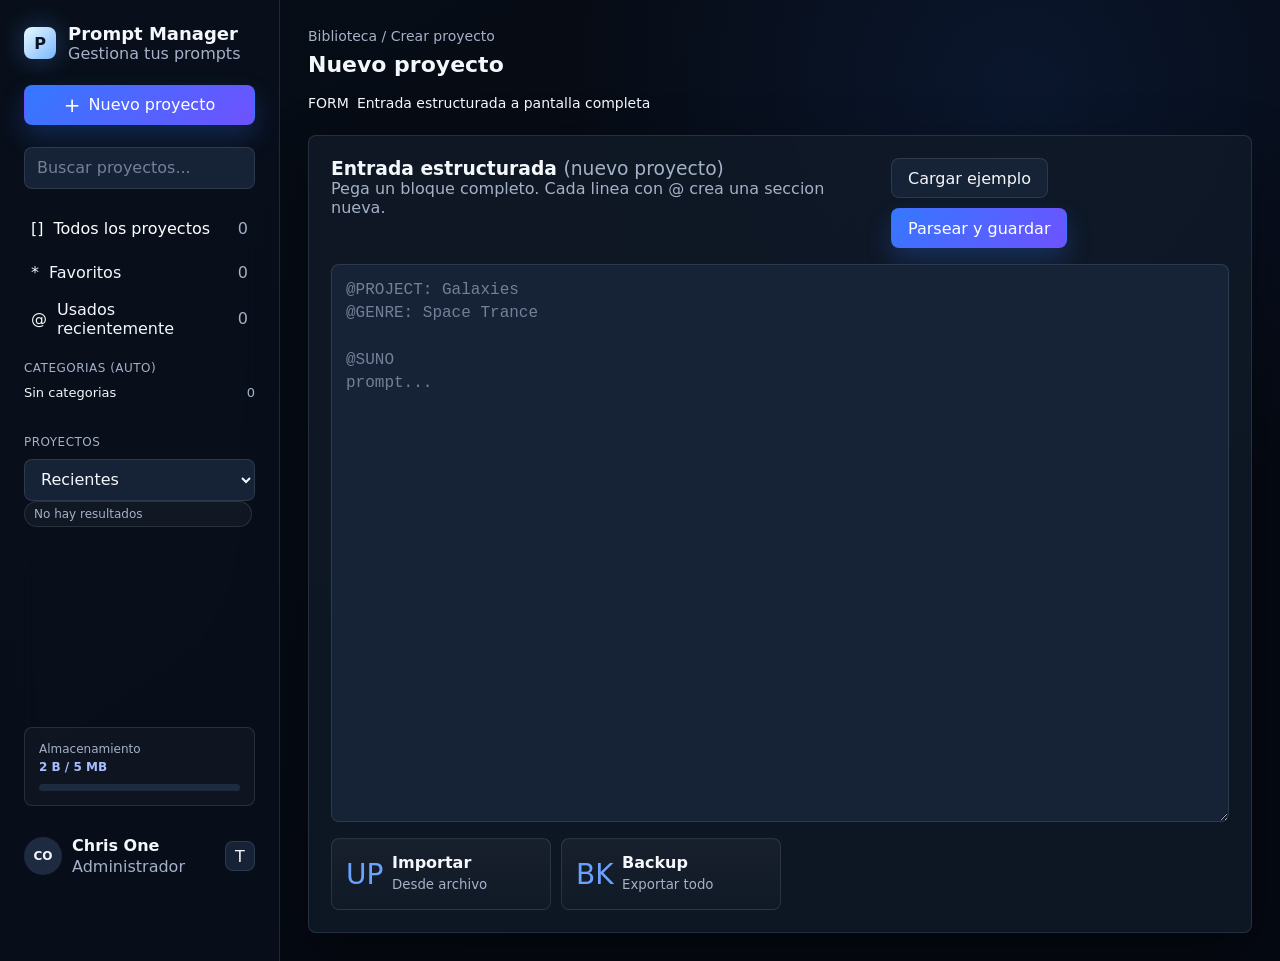
==== new.html @ 0fd5a0fa "Refactor index.html and styles.css; add new project and project pages - Updated index.html to improv" ====
<!doctype html>
<html lang="es">
  <head>
    <meta charset="utf-8">
    <meta name="viewport" content="width=device-width, initial-scale=1">
    <title>Nuevo proyecto - Prompt Manager</title>
    <link rel="stylesheet" href="styles.css">
  </head>
  <body data-page="new">
    <div class="app-shell">
      <aside class="sidebar">
        <div class="sidebar-inner">
          <a class="brand" href="index.html">
            <div class="brand-mark">P</div>
            <div>
              <h1>Prompt Manager</h1>
              <p>Gestiona tus prompts</p>
            </div>
          </a>

          <a class="primary-button wide-button" href="new.html">
            <span class="button-icon">+</span>
            Nuevo proyecto
          </a>

          <label class="search-box">
            <span class="visually-hidden">Buscar</span>
            <input id="globalSearch" type="search" placeholder="Buscar proyectos...">
          </label>

          <nav class="sidebar-menu" aria-label="Filtros">
            <button class="menu-item active" type="button" id="allProjectsFilter"><span>[]</span> Todos los proyectos <b id="allProjectsCount">0</b></button>
            <button class="menu-item" type="button" id="favoritesFilter"><span>*</span> Favoritos <b id="favoritesCount">0</b></button>
            <button class="menu-item" type="button" id="recentFilter"><span>@</span> Usados recientemente <b id="recentCount">0</b></button>
          </nav>

          <div class="sidebar-block">
            <div class="sidebar-block-title">Categorias <span>(auto)</span></div>
            <div class="category-list" id="categoryList"></div>
          </div>

          <div class="sidebar-block sidebar-projects">
            <div class="sidebar-block-title">Proyectos</div>
            <div class="project-sort">
              <select id="sortSelect">
                <option value="updatedDesc">Recientes</option>
                <option value="createdDesc">Creados</option>
                <option value="nameAsc">Nombre A-Z</option>
              </select>
            </div>
            <nav id="projectList" class="project-list" aria-label="Proyectos"></nav>
          </div>

          <div class="storage-card">
            <div>Almacenamiento</div>
            <strong id="storageText">0 KB / 5 MB</strong>
            <div class="storage-track"><span id="storageBar"></span></div>
          </div>

          <div class="sidebar-footer">
            <div class="avatar">CO</div>
            <div>
              <strong>Chris One</strong>
              <span>Administrador</span>
            </div>
            <button class="icon-button small" id="themeToggle" title="Cambiar tema">T</button>
          </div>
        </div>
      </aside>

      <main class="workspace">
        <header class="topbar">
          <div class="project-heading">
            <p class="breadcrumb" id="projectMeta">Biblioteca / Crear proyecto</p>
            <div class="title-row">
              <h2 id="projectTitle">Nuevo proyecto</h2>
            </div>
            <div class="project-facts" id="projectFacts"></div>
          </div>
        </header>

        <section class="composer create-panel">
          <div class="composer-head">
            <div>
              <h3>Entrada estructurada <span>(nuevo proyecto)</span></h3>
              <p>Pega un bloque completo. Cada linea con @ crea una seccion nueva.</p>
            </div>
            <div class="composer-actions">
              <button class="ghost-button" id="exampleBtn">Cargar ejemplo</button>
              <button class="primary-button" id="parseBtn">Parsear y guardar</button>
            </div>
          </div>
          <textarea id="sourceInput" spellcheck="false" placeholder="@PROJECT: Galaxies&#10;@GENRE: Space Trance&#10;&#10;@SUNO&#10;prompt..."></textarea>
          <div class="empty-actions">
            <button class="quick-action" id="importBtn">
              <span>UP</span>
              <strong>Importar</strong>
              <small>Desde archivo</small>
            </button>
            <button class="quick-action" id="backupBtn">
              <span>BK</span>
              <strong>Backup</strong>
              <small>Exportar todo</small>
            </button>
            <input type="file" id="importFile" accept=".json,.txt,text/plain,application/json" hidden>
          </div>
        </section>
      </main>
    </div>

    <div class="toast" id="toast" role="status" aria-live="polite"></div>
    <script src="app.js"></script>
  </body>
</html>
---- styles.css ----
:root {
  color-scheme: dark;
  --bg: #070d16;
  --bg-soft: #0b1320;
  --surface: #111a28;
  --surface-2: #162235;
  --surface-3: #1d2a40;
  --text: #f4f7fb;
  --muted: #a4b1c7;
  --muted-2: #728199;
  --line: rgba(148, 163, 184, 0.18);
  --line-strong: rgba(148, 163, 184, 0.32);
  --primary: #3478ff;
  --primary-2: #6e52ff;
  --danger: #ff5d63;
  --good: #21d789;
  --warn: #ffd426;
  --shadow: 0 20px 55px rgba(0, 0, 0, 0.38);
  --radius: 8px;
  font-family: Inter, ui-sans-serif, system-ui, -apple-system, BlinkMacSystemFont, "Segoe UI", sans-serif;
}

:root[data-theme="light"] {
  color-scheme: light;
  --bg: #edf2f8;
  --bg-soft: #f8fafc;
  --surface: #ffffff;
  --surface-2: #f2f5fa;
  --surface-3: #e7edf6;
  --text: #111827;
  --muted: #4d5a70;
  --muted-2: #748199;
  --line: rgba(72, 88, 116, 0.18);
  --line-strong: rgba(72, 88, 116, 0.32);
  --shadow: 0 18px 42px rgba(33, 43, 63, 0.12);
}

* {
  box-sizing: border-box;
}

body {
  margin: 0;
  min-width: 320px;
  background:
    radial-gradient(circle at 80% 10%, rgba(52, 120, 255, 0.11), transparent 34%),
    linear-gradient(145deg, var(--bg), #050912 70%);
  color: var(--text);
}

button,
input,
textarea,
select {
  font: inherit;
}

button {
  border: 0;
  cursor: pointer;
}

a {
  color: inherit;
  text-decoration: none;
}

button:disabled {
  cursor: not-allowed;
  opacity: 0.45;
}

h1,
h2,
h3,
p {
  margin: 0;
}

.visually-hidden {
  position: absolute;
  width: 1px;
  height: 1px;
  overflow: hidden;
  clip: rect(0, 0, 0, 0);
}

.app-shell {
  display: grid;
  grid-template-columns: 280px minmax(0, 1fr);
  min-height: 100vh;
}

.sidebar {
  min-width: 0;
  padding: 0;
  border-right: 1px solid var(--line);
  background: rgba(10, 17, 29, 0.74);
  backdrop-filter: blur(18px);
}

.sidebar-inner {
  display: flex;
  flex-direction: column;
  gap: 22px;
  min-height: 100vh;
  padding: 24px;
}

.brand,
.sidebar-footer,
.menu-item,
.project-facts,
.fact,
.summary-row,
.quick-row,
.icon-legend {
  display: flex;
  align-items: center;
}

.brand {
  gap: 12px;
}

.brand-mark {
  display: grid;
  place-items: center;
  width: 32px;
  height: 32px;
  border-radius: 8px;
  background: linear-gradient(135deg, #e7fbff, #7ab5ff);
  color: #0a1321;
  font-weight: 900;
  box-shadow: 0 0 24px rgba(88, 157, 255, 0.32);
}

.brand h1 {
  font-size: 18px;
  line-height: 1.1;
}

.brand p,
.breadcrumb,
.composer p,
.panel-card span,
.quick-action small,
.notes-card p,
.summary-row span,
.quick-row small,
.sidebar-footer span {
  color: var(--muted);
}

.wide-button {
  width: 100%;
  justify-content: center;
}

.button-icon {
  font-size: 20px;
  line-height: 1;
}

.primary-button,
.ghost-button,
.danger-button,
.icon-button,
.star-button,
.quick-action,
.menu-item,
.project-card {
  border-radius: var(--radius);
  color: var(--text);
  border: 1px solid transparent;
}

.primary-button,
.ghost-button,
.danger-button {
  display: inline-flex;
  align-items: center;
  gap: 8px;
  min-height: 40px;
  padding: 0 16px;
  white-space: nowrap;
}

.primary-button {
  background: linear-gradient(135deg, var(--primary), var(--primary-2));
  color: #fff;
  box-shadow: 0 12px 26px rgba(52, 120, 255, 0.24);
}

.ghost-button {
  background: var(--surface-2);
  border-color: var(--line);
}

.danger-button {
  background: var(--danger);
  color: #fff;
}

.primary-button:hover,
.ghost-button:hover,
.icon-button:hover,
.quick-action:hover,
.menu-item:hover,
.project-card:hover {
  border-color: var(--line-strong);
  filter: brightness(1.05);
}

.search-box input,
.project-sort select,
textarea {
  width: 100%;
  border: 1px solid var(--line);
  border-radius: var(--radius);
  background: var(--surface-2);
  color: var(--text);
  outline: none;
}

.search-box input,
.project-sort select {
  height: 42px;
  padding: 0 12px;
}

.search-box input::placeholder,
textarea::placeholder {
  color: var(--muted-2);
}

.sidebar-menu,
.project-list,
.category-list,
.summary-list,
.quick-list,
.quick-actions {
  display: grid;
  gap: 8px;
}

.menu-item {
  justify-content: flex-start;
  gap: 10px;
  width: 100%;
  min-height: 36px;
  padding: 0 6px;
  background: transparent;
  text-align: left;
}

.menu-item b {
  margin-left: auto;
  color: var(--muted);
  font-weight: 500;
}

.menu-item.active {
  color: #fff;
}

.sidebar-block-title {
  margin-bottom: 10px;
  color: var(--muted);
  font-size: 12px;
  letter-spacing: 0.04em;
  text-transform: uppercase;
}

.category-row {
  display: grid;
  grid-template-columns: 1fr auto;
  gap: 12px;
  min-height: 28px;
  color: var(--text);
  font-size: 13px;
}

.category-row span:last-child {
  color: var(--muted);
}

.sidebar-projects {
  min-height: 0;
}

.project-list {
  max-height: 220px;
  overflow: auto;
  padding-right: 3px;
}

.project-card {
  display: grid;
  gap: 5px;
  width: 100%;
  padding: 10px;
  background: transparent;
  text-align: left;
}

.project-card.active {
  background: linear-gradient(135deg, rgba(52, 120, 255, 0.18), rgba(110, 82, 255, 0.08));
  border-color: rgba(52, 120, 255, 0.42);
}

.project-card small {
  color: var(--muted);
}

.storage-card {
  margin-top: auto;
  padding: 14px;
  border: 1px solid var(--line);
  border-radius: var(--radius);
  background: rgba(255, 255, 255, 0.03);
  color: var(--muted);
  font-size: 12px;
}

.storage-card strong {
  display: block;
  margin-top: 4px;
  color: #a8bdff;
}

.storage-track {
  height: 7px;
  margin-top: 10px;
  overflow: hidden;
  border-radius: 999px;
  background: var(--surface-3);
}

.storage-track span {
  display: block;
  width: 0;
  height: 100%;
  background: linear-gradient(90deg, #8b5cf6, #3478ff);
}

.sidebar-footer {
  gap: 10px;
  padding-top: 8px;
}

.avatar {
  display: grid;
  place-items: center;
  width: 38px;
  height: 38px;
  border-radius: 50%;
  background: var(--surface-3);
  font-size: 12px;
  font-weight: 800;
}

.sidebar-footer div:nth-child(2) {
  display: grid;
  gap: 2px;
  min-width: 0;
  flex: 1;
}

.workspace {
  min-width: 0;
  padding: 28px;
}

.topbar {
  display: flex;
  align-items: flex-start;
  justify-content: space-between;
  gap: 24px;
  margin-bottom: 24px;
}

.breadcrumb {
  margin-bottom: 8px;
  font-size: 14px;
}

.title-row {
  display: flex;
  align-items: center;
  gap: 10px;
}

.topbar h2 {
  font-size: 22px;
  line-height: 1.15;
}

.star-button {
  width: 34px;
  height: 34px;
  background: transparent;
  color: var(--warn);
  font-size: 24px;
}

.project-facts {
  flex-wrap: wrap;
  gap: 18px;
  margin-top: 18px;
}

.fact {
  gap: 8px;
  color: var(--text);
  font-size: 14px;
}

.fact b,
.pill {
  border: 1px solid var(--line);
  border-radius: 999px;
  background: rgba(255, 255, 255, 0.04);
}

.fact b {
  padding: 3px 8px;
  color: #9cb7ff;
  font-weight: 600;
}

.topbar-actions,
.composer-actions,
.bulk-actions,
.dialog-actions,
.empty-actions {
  display: flex;
  gap: 10px;
  flex-wrap: wrap;
}

.composer,
.project-panel,
.library-panel {
  min-width: 0;
}

.composer,
.panel-card,
.tabs-bar,
.icon-legend,
.library-panel {
  border: 1px solid var(--line);
  border-radius: var(--radius);
  background: rgba(17, 26, 40, 0.82);
  box-shadow: var(--shadow);
}

.library-panel {
  display: grid;
  gap: 18px;
  padding: 22px;
}

.library-head {
  display: flex;
  align-items: flex-start;
  justify-content: space-between;
  gap: 18px;
}

.library-head p {
  margin-top: 4px;
  color: var(--muted);
}

.library-tools {
  display: flex;
  gap: 8px;
  align-items: center;
}

.library-tools select {
  height: 36px;
  padding: 0 10px;
  border: 1px solid var(--line);
  border-radius: var(--radius);
  background: var(--surface-2);
  color: var(--text);
}

.library-summary {
  display: grid;
  grid-template-columns: repeat(5, minmax(0, 1fr));
  gap: 12px;
}

.metric-card {
  display: grid;
  gap: 6px;
  min-height: 94px;
  padding: 14px;
  border: 1px solid var(--line);
  border-radius: var(--radius);
  background: linear-gradient(180deg, rgba(255, 255, 255, 0.045), rgba(255, 255, 255, 0.015));
}

.metric-card span,
.metric-card small {
  color: var(--muted);
}

.metric-card strong {
  font-size: 26px;
}

.library-grid {
  display: grid;
  grid-template-columns: repeat(auto-fill, minmax(190px, 1fr));
  gap: 12px;
}

.library-card {
  display: grid;
  gap: 10px;
  min-height: 160px;
  padding: 14px;
  border: 1px solid var(--line);
  border-radius: var(--radius);
  background: rgba(255, 255, 255, 0.035);
  color: var(--text);
  text-align: left;
}

.library-card:hover {
  border-color: rgba(52, 120, 255, 0.55);
  background: rgba(52, 120, 255, 0.1);
}

.library-card-head {
  display: flex;
  justify-content: space-between;
  gap: 10px;
}

.library-card small {
  color: var(--muted);
}

.library-card-stats {
  display: grid;
  grid-template-columns: repeat(2, 1fr);
  gap: 10px;
  margin-top: auto;
  padding-top: 12px;
  border-top: 1px solid var(--line);
}

.library-card-stats b {
  display: grid;
  gap: 2px;
}

.library-card-stats span {
  color: var(--muted);
  font-size: 11px;
  font-weight: 500;
}

.library-card-empty {
  place-items: center;
  border-style: dashed;
  text-align: center;
}

.library-card-empty strong {
  font-size: 34px;
  font-weight: 400;
}

.library-bottom {
  display: grid;
  grid-template-columns: minmax(0, 1.4fr) minmax(260px, 0.8fr);
  gap: 16px;
}

.composer {
  display: grid;
  gap: 16px;
  padding: 22px;
}

.create-panel {
  min-height: calc(100vh - 150px);
  align-content: start;
}

.create-panel textarea {
  min-height: min(62vh, 680px);
}

.composer-head,
.card-title-row {
  display: flex;
  align-items: flex-start;
  justify-content: space-between;
  gap: 16px;
}

.composer h3 span,
.panel-card h3 span {
  color: var(--muted);
  font-weight: 500;
}

textarea {
  min-height: 260px;
  padding: 14px;
  resize: vertical;
  line-height: 1.45;
  font-family: "Cascadia Code", Consolas, monospace;
}

.empty-actions {
  display: grid;
  grid-template-columns: repeat(2, minmax(0, 220px));
}

.tabs-bar {
  display: grid;
  grid-template-columns: minmax(0, 1fr) 62px;
  margin-bottom: 22px;
  overflow: hidden;
  box-shadow: none;
}

.tabs {
  display: flex;
  overflow-x: auto;
}

.tab {
  position: relative;
  flex: 0 0 auto;
  min-width: 112px;
  min-height: 58px;
  padding: 0 16px;
  background: transparent;
  color: var(--text);
  border: 0;
}

.tab.active::after {
  position: absolute;
  right: 0;
  bottom: 0;
  left: 0;
  height: 2px;
  background: var(--primary);
  content: "";
}

.tab-count {
  display: inline-grid;
  place-items: center;
  min-width: 22px;
  height: 22px;
  margin-left: 6px;
  border-radius: 999px;
  background: var(--surface-3);
  color: var(--text);
  font-size: 12px;
}

.add-tab {
  width: 100%;
  height: 58px;
  border-left: 1px solid var(--line);
  border-radius: 0;
}

.dashboard-grid {
  display: grid;
  grid-template-columns: minmax(260px, 360px) minmax(0, 1fr);
  gap: 20px;
}

.left-column,
.right-column {
  display: grid;
  align-content: start;
  gap: 16px;
  min-width: 0;
}

.right-column {
  grid-template-columns: minmax(0, 1fr);
}

.panel-card {
  padding: 20px;
  box-shadow: none;
}

.panel-card h3 {
  margin-bottom: 16px;
  font-size: 16px;
}

.summary-row {
  justify-content: space-between;
  gap: 14px;
  min-height: 38px;
  border-bottom: 1px solid var(--line);
  font-size: 14px;
}

.summary-row:last-child {
  border-bottom: 0;
}

.summary-row b {
  font-size: 13px;
}

.tag-cloud {
  display: flex;
  flex-wrap: wrap;
  gap: 8px;
}

.pill {
  display: inline-flex;
  align-items: center;
  min-height: 26px;
  padding: 0 9px;
  color: var(--muted);
  font-size: 12px;
}

.pill.purple {
  color: #d9b8ff;
}

.pill.blue {
  color: #7fc8ff;
}

.pill.green {
  color: #75efbd;
}

.notes-card p {
  line-height: 1.55;
}

.mini-composer pre {
  max-height: 214px;
  margin: 0;
  overflow: auto;
  padding: 14px;
  border: 1px solid var(--line);
  border-radius: var(--radius);
  background: #101827;
  color: #d2c274;
  font: 12px/1.5 "Cascadia Code", Consolas, monospace;
  white-space: pre-wrap;
}

.quick-list {
  gap: 8px;
}

.quick-row {
  display: grid;
  grid-template-columns: 96px 100px minmax(0, 1fr) 176px;
  gap: 12px;
  min-height: 58px;
  padding: 10px 12px;
  border: 1px solid var(--line);
  border-radius: var(--radius);
  background: linear-gradient(180deg, rgba(255, 255, 255, 0.035), rgba(255, 255, 255, 0.015));
}

.quick-row-content {
  min-width: 0;
}

.quick-row-content p {
  overflow: hidden;
  color: var(--muted);
  font-size: 13px;
  text-overflow: ellipsis;
  white-space: nowrap;
}

.quick-row-actions {
  display: grid;
  grid-template-columns: repeat(6, 26px);
  gap: 5px;
}

.quick-row-actions .icon-button {
  width: 26px;
  height: 26px;
  font-size: 13px;
}

.badge {
  align-self: center;
  width: fit-content;
  max-width: 100%;
  overflow: hidden;
  padding: 4px 7px;
  border-radius: 5px;
  background: rgba(52, 120, 255, 0.22);
  color: #8fc0ff;
  font-size: 11px;
  font-weight: 800;
  text-overflow: ellipsis;
  text-transform: uppercase;
  white-space: nowrap;
}

.badge.green {
  background: rgba(33, 215, 137, 0.17);
  color: #64e6aa;
}

.section-workbench {
  display: grid;
  gap: 14px;
}

.section-workbench .card-title-row {
  align-items: center;
}

#sectionSummary {
  margin-top: 6px;
  color: var(--muted);
  font-size: 13px;
}

.virtual-list {
  position: relative;
  height: 410px;
  min-height: 280px;
  overflow: auto;
  border: 1px solid var(--line);
  border-radius: var(--radius);
  background: rgba(8, 13, 22, 0.35);
}

.overview-list {
  display: grid;
  gap: 10px;
  padding: 12px;
}

.overview-section-card {
  display: flex;
  align-items: center;
  justify-content: space-between;
  gap: 14px;
  min-height: 70px;
  padding: 14px;
  border: 1px solid var(--line);
  border-radius: var(--radius);
  background: rgba(255, 255, 255, 0.03);
}

.overview-section-card p {
  margin-top: 5px;
  color: var(--muted);
}

.virtual-spacer {
  position: relative;
}

.item-card {
  position: absolute;
  right: 8px;
  left: 8px;
  display: grid;
  grid-template-columns: minmax(0, 1fr) auto;
  gap: 12px;
  min-height: 142px;
  padding: 14px;
  border: 1px solid var(--line);
  border-radius: var(--radius);
  background: var(--surface);
}

.item-main {
  min-width: 0;
}

.item-title {
  display: flex;
  align-items: center;
  gap: 8px;
  flex-wrap: wrap;
  margin-bottom: 8px;
}

.item-title strong {
  overflow-wrap: anywhere;
}

.item-content {
  max-height: 68px;
  overflow: hidden;
  white-space: pre-wrap;
  color: var(--muted);
  line-height: 1.45;
}

.item-card.expanded .item-content {
  max-height: none;
}

.item-actions {
  display: grid;
  grid-template-columns: repeat(3, 34px);
  gap: 7px;
  align-content: start;
}

.icon-button {
  display: grid;
  place-items: center;
  width: 34px;
  height: 34px;
  padding: 0;
  background: var(--surface-2);
  border-color: var(--line);
  color: var(--text);
}

.icon-button.small {
  width: 30px;
  height: 30px;
  min-width: 30px;
}

.item-card.used,
.quick-row.used {
  border-color: rgba(33, 215, 137, 0.45);
}

.used-pill,
.used-icon {
  color: var(--good);
}

.favorite-icon,
.rating-like {
  color: var(--warn);
}

.rating-dislike {
  color: #b6c4d8;
}

.quick-actions {
  grid-template-columns: repeat(3, minmax(0, 1fr));
}

.quick-action {
  display: grid;
  grid-template-columns: 34px minmax(0, 1fr);
  grid-template-rows: auto auto;
  gap: 1px 12px;
  min-height: 72px;
  padding: 14px;
  background: linear-gradient(180deg, rgba(255, 255, 255, 0.045), rgba(255, 255, 255, 0.015));
  border-color: var(--line);
  text-align: left;
}

.quick-action span {
  grid-row: 1 / 3;
  align-self: center;
  color: #6aa2ff;
  font-size: 28px;
}

.quick-action strong,
.quick-action small {
  min-width: 0;
  overflow: hidden;
  text-overflow: ellipsis;
  white-space: nowrap;
}

.danger-lite span {
  color: var(--danger);
}

.icon-legend {
  flex-wrap: wrap;
  gap: 14px;
  margin-top: 24px;
  padding: 14px;
  color: var(--muted);
  font-size: 13px;
  box-shadow: none;
}

.icon-legend > span {
  color: var(--muted-2);
}

.icon-legend b {
  color: var(--text);
}

dialog {
  border: 0;
  border-radius: var(--radius);
  padding: 0;
  background: transparent;
  color: var(--text);
}

dialog::backdrop {
  background: rgba(0, 0, 0, 0.58);
}

.dialog-card {
  display: grid;
  gap: 14px;
  width: min(720px, calc(100vw - 32px));
  padding: 18px;
  border: 1px solid var(--line);
  border-radius: var(--radius);
  background: var(--surface);
  box-shadow: var(--shadow);
}

.dialog-card label {
  display: grid;
  gap: 8px;
}

.toast {
  position: fixed;
  right: 24px;
  bottom: 24px;
  min-width: min(310px, calc(100vw - 48px));
  transform: translateY(20px);
  opacity: 0;
  pointer-events: none;
  padding: 14px 16px;
  border: 1px solid rgba(33, 215, 137, 0.35);
  border-radius: var(--radius);
  background: linear-gradient(135deg, rgba(20, 109, 70, 0.96), rgba(13, 72, 51, 0.96));
  color: #fff;
  box-shadow: var(--shadow);
  transition: 180ms ease;
}

.toast.visible {
  transform: translateY(0);
  opacity: 1;
}

@media (max-width: 1180px) {
  .dashboard-grid {
    grid-template-columns: 1fr;
  }

  .library-summary {
    grid-template-columns: repeat(3, minmax(0, 1fr));
  }

  .library-bottom {
    grid-template-columns: 1fr;
  }

  .quick-row {
    grid-template-columns: 90px minmax(70px, 100px) minmax(0, 1fr);
  }

  .quick-row-actions {
    grid-column: 1 / -1;
  }
}

@media (max-width: 900px) {
  .app-shell {
    grid-template-columns: 1fr;
  }

  .sidebar-inner {
    min-height: auto;
  }

  .project-list {
    max-height: 180px;
  }

  .workspace {
    padding: 18px;
  }

  .topbar,
  .composer-head,
  .library-head,
  .card-title-row,
  .section-workbench .card-title-row {
    align-items: stretch;
    flex-direction: column;
  }

  .library-summary {
    grid-template-columns: repeat(2, minmax(0, 1fr));
  }

  .tabs-bar {
    grid-template-columns: minmax(0, 1fr) 52px;
  }

  .quick-actions,
  .empty-actions {
    grid-template-columns: 1fr;
  }

  .item-card {
    grid-template-columns: 1fr;
  }

  .item-actions {
    grid-template-columns: repeat(6, 34px);
  }
}

@media (max-width: 620px) {
  .library-summary {
    grid-template-columns: 1fr;
  }

  .quick-row {
    grid-template-columns: 1fr;
  }

  .quick-row-actions {
    grid-template-columns: repeat(6, 30px);
  }

  .topbar h2 {
    font-size: 20px;
  }
}
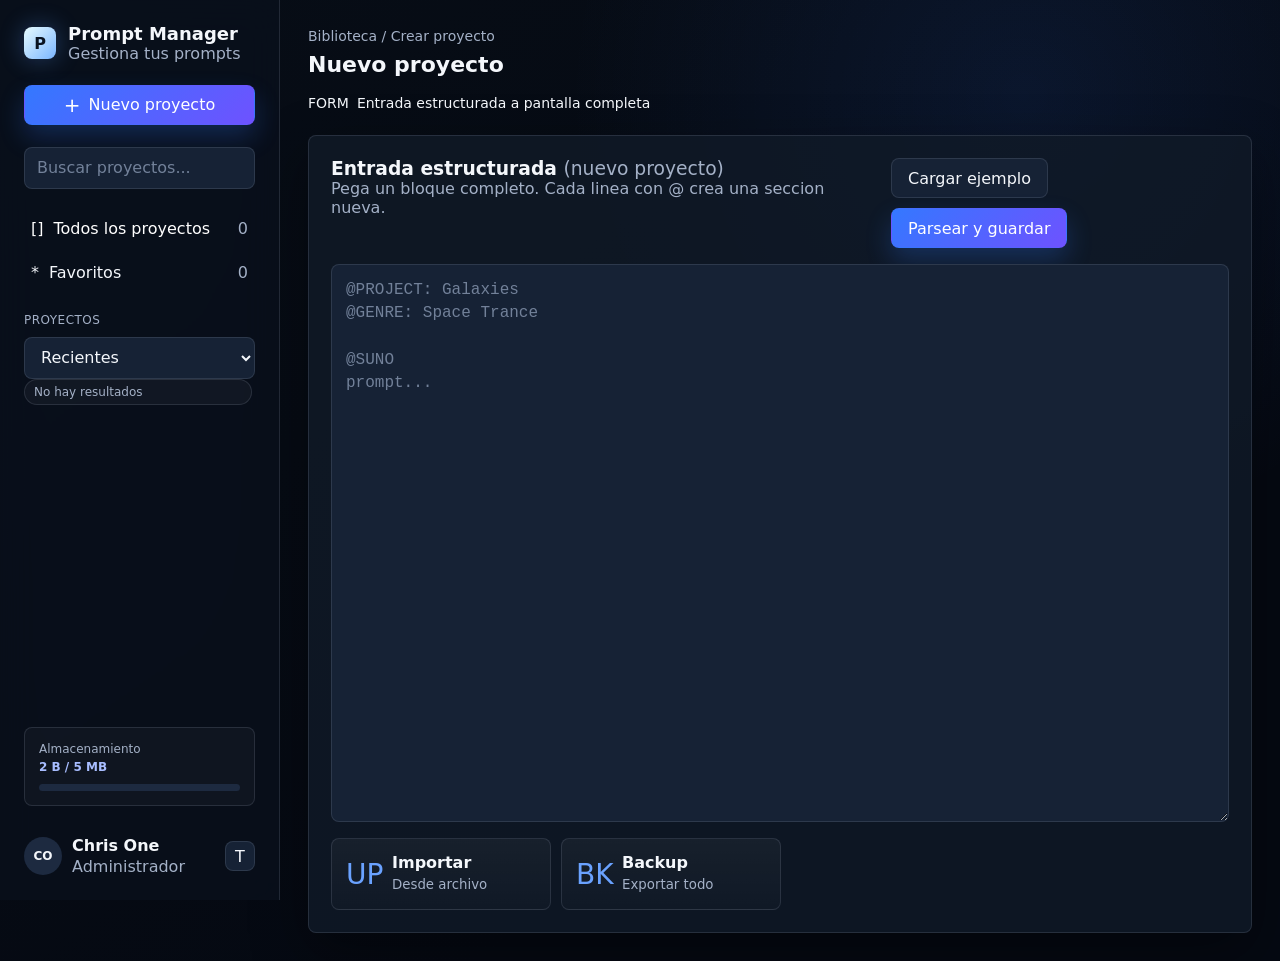
==== commit dd01b8ff: "Refactor sidebar filters and styles; remove recent projects filter and improve layout for better usa" ====
--- a/new.html
+++ b/new.html
@@ -31,13 +31,7 @@
           <nav class="sidebar-menu" aria-label="Filtros">
             <button class="menu-item active" type="button" id="allProjectsFilter"><span>[]</span> Todos los proyectos <b id="allProjectsCount">0</b></button>
             <button class="menu-item" type="button" id="favoritesFilter"><span>*</span> Favoritos <b id="favoritesCount">0</b></button>
-            <button class="menu-item" type="button" id="recentFilter"><span>@</span> Usados recientemente <b id="recentCount">0</b></button>
           </nav>
-
-          <div class="sidebar-block">
-            <div class="sidebar-block-title">Categorias <span>(auto)</span></div>
-            <div class="category-list" id="categoryList"></div>
-          </div>
 
           <div class="sidebar-block sidebar-projects">
             <div class="sidebar-block-title">Proyectos</div>
--- a/styles.css
+++ b/styles.css
@@ -88,11 +88,16 @@
 .app-shell {
   display: grid;
   grid-template-columns: 280px minmax(0, 1fr);
+  align-items: start;
   min-height: 100vh;
 }
 
 .sidebar {
+  position: sticky;
+  top: 0;
   min-width: 0;
+  height: 100vh;
+  overflow: hidden;
   padding: 0;
   border-right: 1px solid var(--line);
   background: rgba(10, 17, 29, 0.74);
@@ -103,8 +108,44 @@
   display: flex;
   flex-direction: column;
   gap: 22px;
-  min-height: 100vh;
+  height: 100vh;
+  min-height: 0;
+  overflow-y: auto;
+  overflow-x: hidden;
   padding: 24px;
+  scrollbar-width: thin;
+  scrollbar-color: rgba(148, 163, 184, 0.16) transparent;
+}
+
+.sidebar-inner::-webkit-scrollbar,
+.project-list::-webkit-scrollbar {
+  width: 6px;
+}
+
+.sidebar-inner::-webkit-scrollbar-track,
+.project-list::-webkit-scrollbar-track {
+  background: transparent;
+}
+
+.sidebar-inner::-webkit-scrollbar-thumb,
+.project-list::-webkit-scrollbar-thumb {
+  border-radius: 999px;
+  background: rgba(148, 163, 184, 0.14);
+}
+
+.sidebar-inner:hover::-webkit-scrollbar-thumb,
+.project-list:hover::-webkit-scrollbar-thumb {
+  background: rgba(148, 163, 184, 0.28);
+}
+
+:root[data-theme="light"] .sidebar-inner,
+:root[data-theme="light"] .project-list {
+  scrollbar-color: rgba(72, 88, 116, 0.18) transparent;
+}
+
+:root[data-theme="light"] .sidebar-inner::-webkit-scrollbar-thumb,
+:root[data-theme="light"] .project-list::-webkit-scrollbar-thumb {
+  background: rgba(72, 88, 116, 0.16);
 }
 
 .brand,
@@ -290,23 +331,30 @@
 }
 
 .project-list {
-  max-height: 220px;
+  max-height: 260px;
   overflow: auto;
   padding-right: 3px;
+  scrollbar-width: thin;
+  scrollbar-color: rgba(148, 163, 184, 0.16) transparent;
 }
 
 .project-card {
   display: grid;
-  gap: 5px;
+  gap: 7px;
   width: 100%;
-  padding: 10px;
-  background: transparent;
+  padding: 12px;
+  border: 1px solid var(--line);
+  background: rgba(255, 255, 255, 0.025);
   text-align: left;
 }
 
 .project-card.active {
   background: linear-gradient(135deg, rgba(52, 120, 255, 0.18), rgba(110, 82, 255, 0.08));
   border-color: rgba(52, 120, 255, 0.42);
+}
+
+.project-card strong {
+  line-height: 1.2;
 }
 
 .project-card small {
@@ -397,11 +445,22 @@
 }
 
 .star-button {
+  display: grid;
+  place-items: center;
   width: 34px;
   height: 34px;
   background: transparent;
   color: var(--warn);
-  font-size: 24px;
+}
+
+.star-button svg {
+  width: 20px;
+  height: 20px;
+  fill: none;
+  stroke: currentColor;
+  stroke-linecap: round;
+  stroke-linejoin: round;
+  stroke-width: 1.8;
 }
 
 .project-facts {
@@ -804,6 +863,11 @@
   width: 26px;
   height: 26px;
   font-size: 13px;
+}
+
+.quick-row-actions .icon-button svg {
+  width: 14px;
+  height: 14px;
 }
 
 .badge {
@@ -832,6 +896,14 @@
   gap: 14px;
 }
 
+.section-focused .quick-view {
+  display: none;
+}
+
+.section-focused .section-workbench {
+  grid-row: 1;
+}
+
 .section-workbench .card-title-row {
   align-items: center;
 }
@@ -850,6 +922,11 @@
   border: 1px solid var(--line);
   border-radius: var(--radius);
   background: rgba(8, 13, 22, 0.35);
+}
+
+.section-focused .virtual-list {
+  height: calc(100vh - 340px);
+  min-height: 520px;
 }
 
 .overview-list {
@@ -885,9 +962,9 @@
   left: 8px;
   display: grid;
   grid-template-columns: minmax(0, 1fr) auto;
-  gap: 12px;
-  min-height: 142px;
-  padding: 14px;
+  gap: 10px;
+  min-height: 92px;
+  padding: 10px 12px;
   border: 1px solid var(--line);
   border-radius: var(--radius);
   background: var(--surface);
@@ -902,7 +979,7 @@
   align-items: center;
   gap: 8px;
   flex-wrap: wrap;
-  margin-bottom: 8px;
+  margin-bottom: 6px;
 }
 
 .item-title strong {
@@ -910,7 +987,7 @@
 }
 
 .item-content {
-  max-height: 68px;
+  max-height: 42px;
   overflow: hidden;
   white-space: pre-wrap;
   color: var(--muted);
@@ -923,22 +1000,32 @@
 
 .item-actions {
   display: grid;
-  grid-template-columns: repeat(3, 34px);
-  gap: 7px;
+  grid-template-columns: repeat(3, 30px);
+  gap: 6px;
   align-content: start;
 }
 
 .icon-button {
   display: grid;
   place-items: center;
-  width: 34px;
-  height: 34px;
+  width: 30px;
+  height: 30px;
   padding: 0;
   background: var(--surface-2);
   border-color: var(--line);
   color: var(--text);
 }
 
+.icon-button svg {
+  width: 16px;
+  height: 16px;
+  fill: none;
+  stroke: currentColor;
+  stroke-linecap: round;
+  stroke-linejoin: round;
+  stroke-width: 1.8;
+}
+
 .icon-button.small {
   width: 30px;
   height: 30px;
@@ -947,7 +1034,8 @@
 
 .item-card.used,
 .quick-row.used {
-  border-color: rgba(33, 215, 137, 0.45);
+  border-color: rgba(15, 211, 126, 0.582);
+  border-width: 2px;
 }
 
 .used-pill,
@@ -961,7 +1049,7 @@
 }
 
 .rating-dislike {
-  color: #b6c4d8;
+  color: #ff8383;
 }
 
 .quick-actions {
@@ -1094,8 +1182,16 @@
     grid-template-columns: 1fr;
   }
 
+  .sidebar {
+    position: static;
+    height: auto;
+    overflow: visible;
+  }
+
   .sidebar-inner {
+    height: auto;
     min-height: auto;
+    overflow: visible;
   }
 
   .project-list {
@@ -1133,7 +1229,7 @@
   }
 
   .item-actions {
-    grid-template-columns: repeat(6, 34px);
+    grid-template-columns: repeat(6, 30px);
   }
 }
 
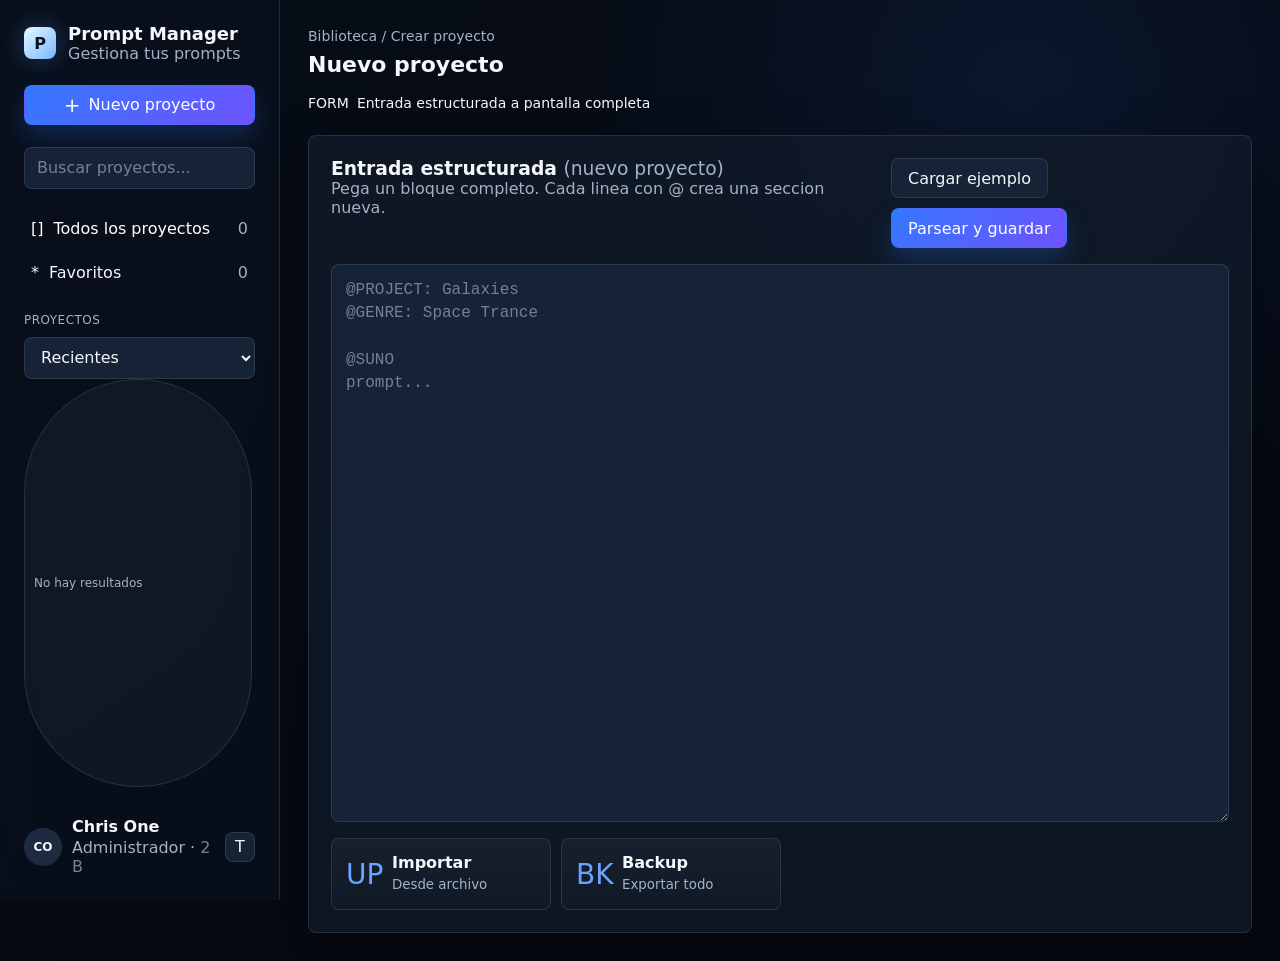
==== commit 59e178a7: "Refactor storage display in sidebar; remove storage limit and improve layout for better readability" ====
--- a/new.html
+++ b/new.html
@@ -45,17 +45,11 @@
             <nav id="projectList" class="project-list" aria-label="Proyectos"></nav>
           </div>
 
-          <div class="storage-card">
-            <div>Almacenamiento</div>
-            <strong id="storageText">0 KB / 5 MB</strong>
-            <div class="storage-track"><span id="storageBar"></span></div>
-          </div>
-
           <div class="sidebar-footer">
             <div class="avatar">CO</div>
             <div>
               <strong>Chris One</strong>
-              <span>Administrador</span>
+              <span>Administrador · <em id="storageText">0 KB</em></span>
             </div>
             <button class="icon-button small" id="themeToggle" title="Cambiar tema">T</button>
           </div>
--- a/styles.css
+++ b/styles.css
@@ -110,11 +110,8 @@
   gap: 22px;
   height: 100vh;
   min-height: 0;
-  overflow-y: auto;
-  overflow-x: hidden;
+  overflow: hidden;
   padding: 24px;
-  scrollbar-width: thin;
-  scrollbar-color: rgba(148, 163, 184, 0.16) transparent;
 }
 
 .sidebar-inner::-webkit-scrollbar,
@@ -327,11 +324,15 @@
 }
 
 .sidebar-projects {
+  display: flex;
+  flex-direction: column;
+  flex: 1;
   min-height: 0;
 }
 
 .project-list {
-  max-height: 260px;
+  flex: 1;
+  min-height: 0;
   overflow: auto;
   padding-right: 3px;
   scrollbar-width: thin;
@@ -413,6 +414,11 @@
   gap: 2px;
   min-width: 0;
   flex: 1;
+}
+
+.sidebar-footer em {
+  font-style: normal;
+  color: var(--muted-2);
 }
 
 .workspace {
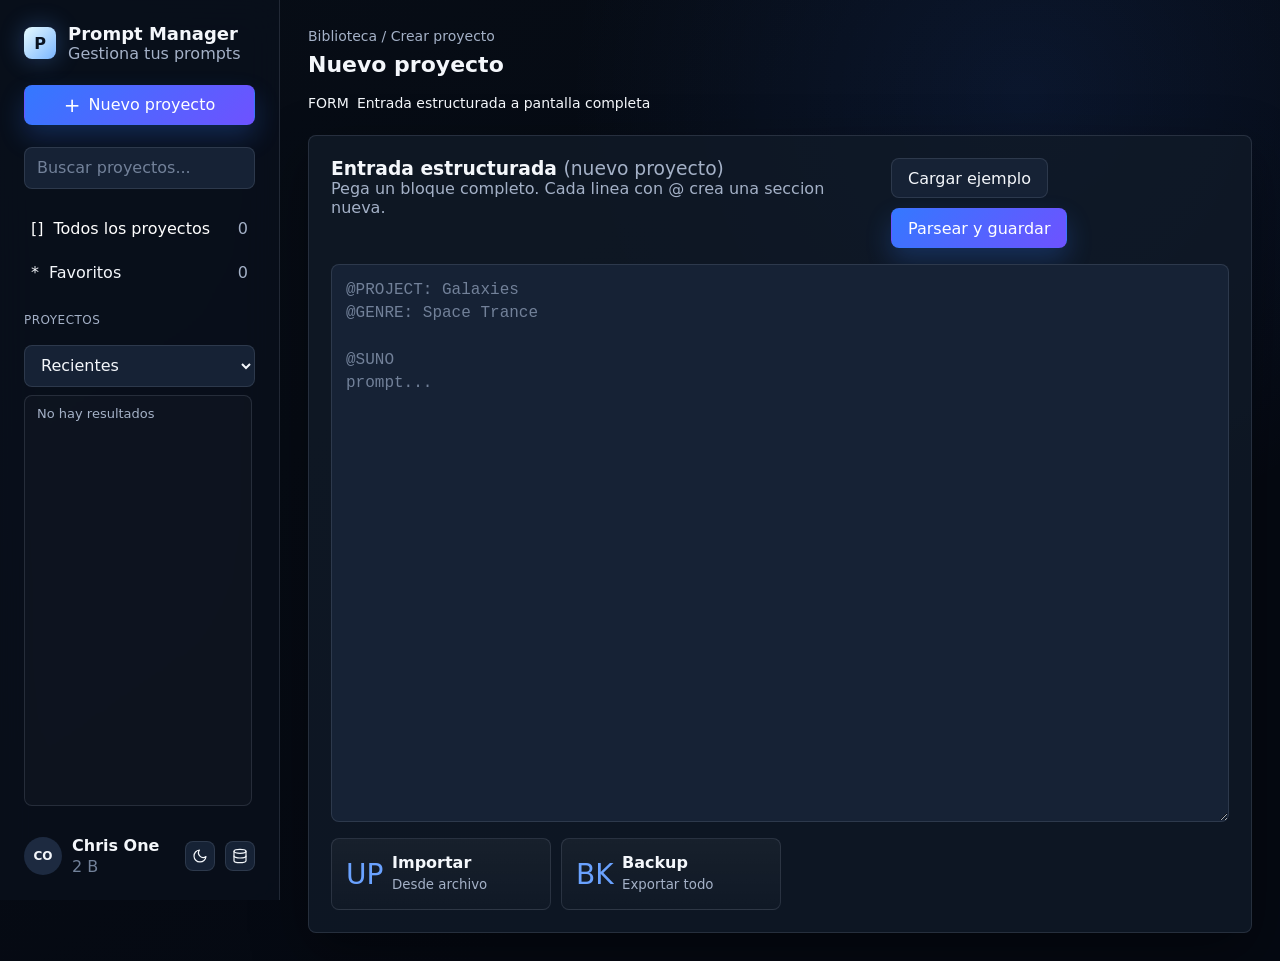
==== commit 57d9c998: "Refactor app.js, index.html, new.html, and project.html; update storage keys, enhance UI components," ====
--- a/new.html
+++ b/new.html
@@ -49,9 +49,14 @@
             <div class="avatar">CO</div>
             <div>
               <strong>Chris One</strong>
-              <span>Administrador · <em id="storageText">0 KB</em></span>
+              <span><em id="storageText">0 KB</em></span>
             </div>
-            <button class="icon-button small" id="themeToggle" title="Cambiar tema">T</button>
+            <button class="icon-button small" id="themeToggle" data-tooltip="Cambiar tema">
+              <svg viewBox="0 0 24 24" aria-hidden="true"><path d="M21 12.79A9 9 0 1 1 11.21 3 7 7 0 0 0 21 12.79z"/></svg>
+            </button>
+            <button class="icon-button small" id="linkFileBtn" data-tooltip="Vincular archivo de datos">
+              <svg viewBox="0 0 24 24" aria-hidden="true"><ellipse cx="12" cy="5" rx="9" ry="3"/><path d="M21 12c0 1.66-4 3-9 3s-9-1.34-9-3"/><path d="M3 5v14c0 1.66 4 3 9 3s9-1.34 9-3V5"/></svg>
+            </button>
           </div>
         </div>
       </aside>
--- a/styles.css
+++ b/styles.css
@@ -326,6 +326,7 @@
 .sidebar-projects {
   display: flex;
   flex-direction: column;
+  gap: 8px;
   flex: 1;
   min-height: 0;
 }
@@ -339,6 +340,15 @@
   scrollbar-color: rgba(148, 163, 184, 0.16) transparent;
 }
 
+.list-empty {
+  padding: 10px 12px;
+  border: 1px solid var(--line);
+  border-radius: var(--radius);
+  background: rgba(255, 255, 255, 0.025);
+  color: var(--muted);
+  font-size: 13px;
+}
+
 .project-card {
   display: grid;
   gap: 7px;
@@ -419,6 +429,11 @@
 .sidebar-footer em {
   font-style: normal;
   color: var(--muted-2);
+}
+
+.icon-button.linked {
+  color: var(--good);
+  border-color: rgba(33, 215, 137, 0.35);
 }
 
 .workspace {
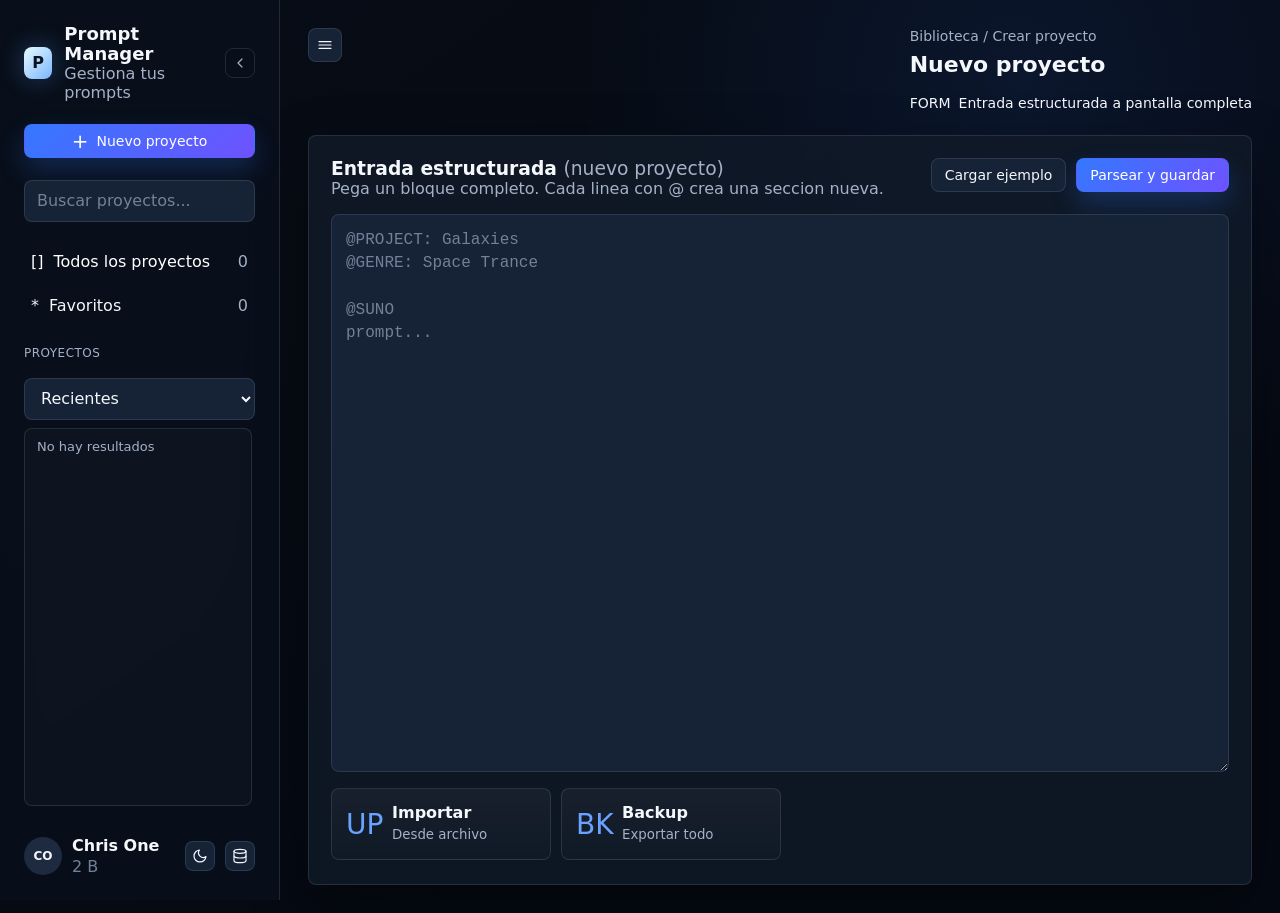
==== commit e3683f9e: "Implement sidebar functionality; add toggle and close buttons, enhance styles, and update layout for" ====
--- a/new.html
+++ b/new.html
@@ -7,16 +7,22 @@
     <link rel="stylesheet" href="styles.css">
   </head>
   <body data-page="new">
+    <div class="sidebar-backdrop" id="sidebarBackdrop"></div>
     <div class="app-shell">
       <aside class="sidebar">
         <div class="sidebar-inner">
-          <a class="brand" href="index.html">
-            <div class="brand-mark">P</div>
-            <div>
-              <h1>Prompt Manager</h1>
-              <p>Gestiona tus prompts</p>
-            </div>
-          </a>
+          <div class="brand-row">
+            <a class="brand" href="index.html">
+              <div class="brand-mark">P</div>
+              <div>
+                <h1>Prompt Manager</h1>
+                <p>Gestiona tus prompts</p>
+              </div>
+            </a>
+            <button class="sidebar-close" id="sidebarClose" title="Cerrar menu">
+              <svg viewBox="0 0 24 24" aria-hidden="true"><path d="M15 18l-6-6 6-6"/></svg>
+            </button>
+          </div>
 
           <a class="primary-button wide-button" href="new.html">
             <span class="button-icon">+</span>
@@ -63,6 +69,9 @@
 
       <main class="workspace">
         <header class="topbar">
+          <button class="menu-toggle" id="sidebarToggle" data-tooltip="Mostrar menu">
+            <svg viewBox="0 0 24 24" aria-hidden="true"><line x1="3" y1="7" x2="21" y2="7"/><line x1="3" y1="12" x2="21" y2="12"/><line x1="3" y1="17" x2="21" y2="17"/></svg>
+          </button>
           <div class="project-heading">
             <p class="breadcrumb" id="projectMeta">Biblioteca / Crear proyecto</p>
             <div class="title-row">
--- a/styles.css
+++ b/styles.css
@@ -90,11 +90,13 @@
   grid-template-columns: 280px minmax(0, 1fr);
   align-items: start;
   min-height: 100vh;
+  transition: grid-template-columns 220ms ease;
 }
 
 .sidebar {
   position: sticky;
   top: 0;
+  width: 280px;
   min-width: 0;
   height: 100vh;
   overflow: hidden;
@@ -102,6 +104,83 @@
   border-right: 1px solid var(--line);
   background: rgba(10, 17, 29, 0.74);
   backdrop-filter: blur(18px);
+  transition: width 220ms ease;
+}
+
+body:not(.sidebar-open) .app-shell {
+  grid-template-columns: 0 minmax(0, 1fr);
+}
+
+body:not(.sidebar-open) .sidebar {
+  width: 0;
+  border-right: none;
+}
+
+.sidebar-backdrop {
+  display: none;
+}
+
+.brand-row {
+  display: flex;
+  align-items: center;
+  justify-content: space-between;
+  gap: 8px;
+}
+
+.sidebar-close {
+  display: grid;
+  place-items: center;
+  flex-shrink: 0;
+  width: 30px;
+  height: 30px;
+  background: transparent;
+  border: 1px solid var(--line);
+  border-radius: var(--radius);
+  color: var(--muted);
+  cursor: pointer;
+}
+
+.sidebar-close:hover {
+  background: var(--surface-2);
+  color: var(--text);
+}
+
+.sidebar-close svg {
+  width: 16px;
+  height: 16px;
+  fill: none;
+  stroke: currentColor;
+  stroke-linecap: round;
+  stroke-linejoin: round;
+  stroke-width: 1.8;
+}
+
+.menu-toggle {
+  display: grid;
+  place-items: center;
+  flex-shrink: 0;
+  width: 34px;
+  height: 34px;
+  background: var(--surface-2);
+  border: 1px solid var(--line);
+  border-radius: var(--radius);
+  color: var(--text);
+  cursor: pointer;
+}
+
+.menu-toggle:hover {
+  border-color: var(--line-strong);
+  filter: brightness(1.05);
+}
+
+.menu-toggle svg {
+  width: 16px;
+  height: 16px;
+  fill: none;
+  stroke: currentColor;
+  stroke-linecap: round;
+  stroke-linejoin: round;
+  stroke-width: 1.8;
 }
 
 .sidebar-inner {
@@ -219,8 +298,9 @@
   display: inline-flex;
   align-items: center;
   gap: 8px;
-  min-height: 40px;
-  padding: 0 16px;
+  min-height: 34px;
+  padding: 0 13px;
+  font-size: 14px;
   white-space: nowrap;
 }
 
@@ -364,8 +444,21 @@
   border-color: rgba(52, 120, 255, 0.42);
 }
 
+.project-card-header {
+  display: flex;
+  align-items: center;
+  justify-content: space-between;
+  gap: 6px;
+}
+
 .project-card strong {
   line-height: 1.2;
+}
+
+.card-fav {
+  flex-shrink: 0;
+  color: var(--warn);
+  font-size: 11px;
 }
 
 .project-card small {
@@ -436,6 +529,35 @@
   border-color: rgba(33, 215, 137, 0.35);
 }
 
+[data-tooltip] {
+  position: relative;
+}
+
+[data-tooltip]::after {
+  content: attr(data-tooltip);
+  position: absolute;
+  bottom: calc(100% + 8px);
+  left: 50%;
+  transform: translateX(-50%);
+  white-space: nowrap;
+  padding: 5px 9px;
+  border: 1px solid var(--line);
+  border-radius: var(--radius);
+  background: var(--surface-3);
+  color: var(--text);
+  font-size: 11px;
+  pointer-events: none;
+  opacity: 0;
+  transition: opacity 120ms ease;
+  transition-delay: 0ms;
+  z-index: 10;
+}
+
+[data-tooltip]:hover::after {
+  opacity: 1;
+  transition-delay: 500ms;
+}
+
 .workspace {
   min-width: 0;
   padding: 28px;
@@ -472,6 +594,10 @@
   height: 34px;
   background: transparent;
   color: var(--warn);
+}
+
+.star-button.favorite-icon svg {
+  fill: currentColor;
 }
 
 .star-button svg {
@@ -658,10 +784,19 @@
   font-weight: 400;
 }
 
-.library-bottom {
-  display: grid;
-  grid-template-columns: minmax(0, 1.4fr) minmax(260px, 0.8fr);
-  gap: 16px;
+.library-cats {
+  display: flex;
+  align-items: flex-start;
+  gap: 14px;
+  padding-top: 14px;
+  border-top: 1px solid var(--line);
+}
+
+.library-cats-label {
+  padding-top: 3px;
+  color: var(--muted);
+  font-size: 12px;
+  white-space: nowrap;
 }
 
 .composer {
@@ -708,8 +843,8 @@
 
 .tabs-bar {
   display: grid;
-  grid-template-columns: minmax(0, 1fr) 62px;
-  margin-bottom: 22px;
+  grid-template-columns: minmax(0, 1fr) 52px;
+  margin-bottom: 16px;
   overflow: hidden;
   box-shadow: none;
 }
@@ -722,12 +857,13 @@
 .tab {
   position: relative;
   flex: 0 0 auto;
-  min-width: 112px;
-  min-height: 58px;
-  padding: 0 16px;
+  min-width: 96px;
+  min-height: 44px;
+  padding: 0 14px;
   background: transparent;
   color: var(--text);
   border: 0;
+  font-size: 13px;
 }
 
 .tab.active::after {
@@ -754,9 +890,52 @@
 
 .add-tab {
   width: 100%;
-  height: 58px;
+  height: 44px;
   border-left: 1px solid var(--line);
   border-radius: 0;
+}
+
+.proj-stats {
+  display: grid;
+  grid-template-columns: repeat(2, 1fr);
+  gap: 8px;
+  margin-bottom: 12px;
+}
+
+.proj-stat {
+  display: grid;
+  gap: 3px;
+  padding: 10px 12px;
+  border: 1px solid var(--line);
+  border-radius: var(--radius);
+  background: rgba(255, 255, 255, 0.025);
+}
+
+.proj-stat b {
+  font-size: 22px;
+  font-weight: 700;
+  color: var(--text);
+  line-height: 1;
+}
+
+.proj-stat span {
+  color: var(--muted);
+  font-size: 11px;
+}
+
+.proj-date {
+  display: flex;
+  align-items: center;
+  justify-content: space-between;
+  padding-top: 10px;
+  border-top: 1px solid var(--line);
+  color: var(--muted);
+  font-size: 12px;
+}
+
+.proj-date b {
+  color: var(--text);
+  font-weight: 500;
 }
 
 .dashboard-grid {
@@ -917,9 +1096,6 @@
   gap: 14px;
 }
 
-.section-focused .quick-view {
-  display: none;
-}
 
 .section-focused .section-workbench {
   grid-row: 1;
@@ -1185,10 +1361,6 @@
     grid-template-columns: repeat(3, minmax(0, 1fr));
   }
 
-  .library-bottom {
-    grid-template-columns: 1fr;
-  }
-
   .quick-row {
     grid-template-columns: 90px minmax(70px, 100px) minmax(0, 1fr);
   }
@@ -1200,30 +1372,68 @@
 
 @media (max-width: 900px) {
   .app-shell {
-    grid-template-columns: 1fr;
+    grid-template-columns: 1fr !important;
   }
 
   .sidebar {
-    position: static;
-    height: auto;
-    overflow: visible;
+    position: fixed !important;
+    top: 0;
+    left: 0;
+    width: 280px !important;
+    height: 100dvh;
+    z-index: 200;
+    transform: translateX(-100%);
+    transition: transform 220ms ease;
+    box-shadow: 4px 0 32px rgba(0, 0, 0, 0.45);
+  }
+
+  body.sidebar-open .sidebar {
+    transform: translateX(0);
   }
 
   .sidebar-inner {
-    height: auto;
-    min-height: auto;
-    overflow: visible;
-  }
-
-  .project-list {
-    max-height: 180px;
+    height: 100dvh;
+    min-height: 0;
+    overflow-y: auto;
+    overflow-x: hidden;
+  }
+
+  .sidebar-backdrop {
+    display: block;
+    position: fixed;
+    inset: 0;
+    background: rgba(0, 0, 0, 0.52);
+    z-index: 199;
+    opacity: 0;
+    pointer-events: none;
+    transition: opacity 220ms ease;
+  }
+
+  body.sidebar-open .sidebar-backdrop {
+    opacity: 1;
+    pointer-events: auto;
   }
 
   .workspace {
     padding: 18px;
   }
 
-  .topbar,
+  .topbar {
+    align-items: center;
+    flex-wrap: wrap;
+    gap: 12px;
+  }
+
+  .topbar .project-heading {
+    flex: 1;
+    min-width: 0;
+  }
+
+  .topbar-actions {
+    width: 100%;
+    flex-wrap: wrap;
+  }
+
   .composer-head,
   .library-head,
   .card-title-row,
